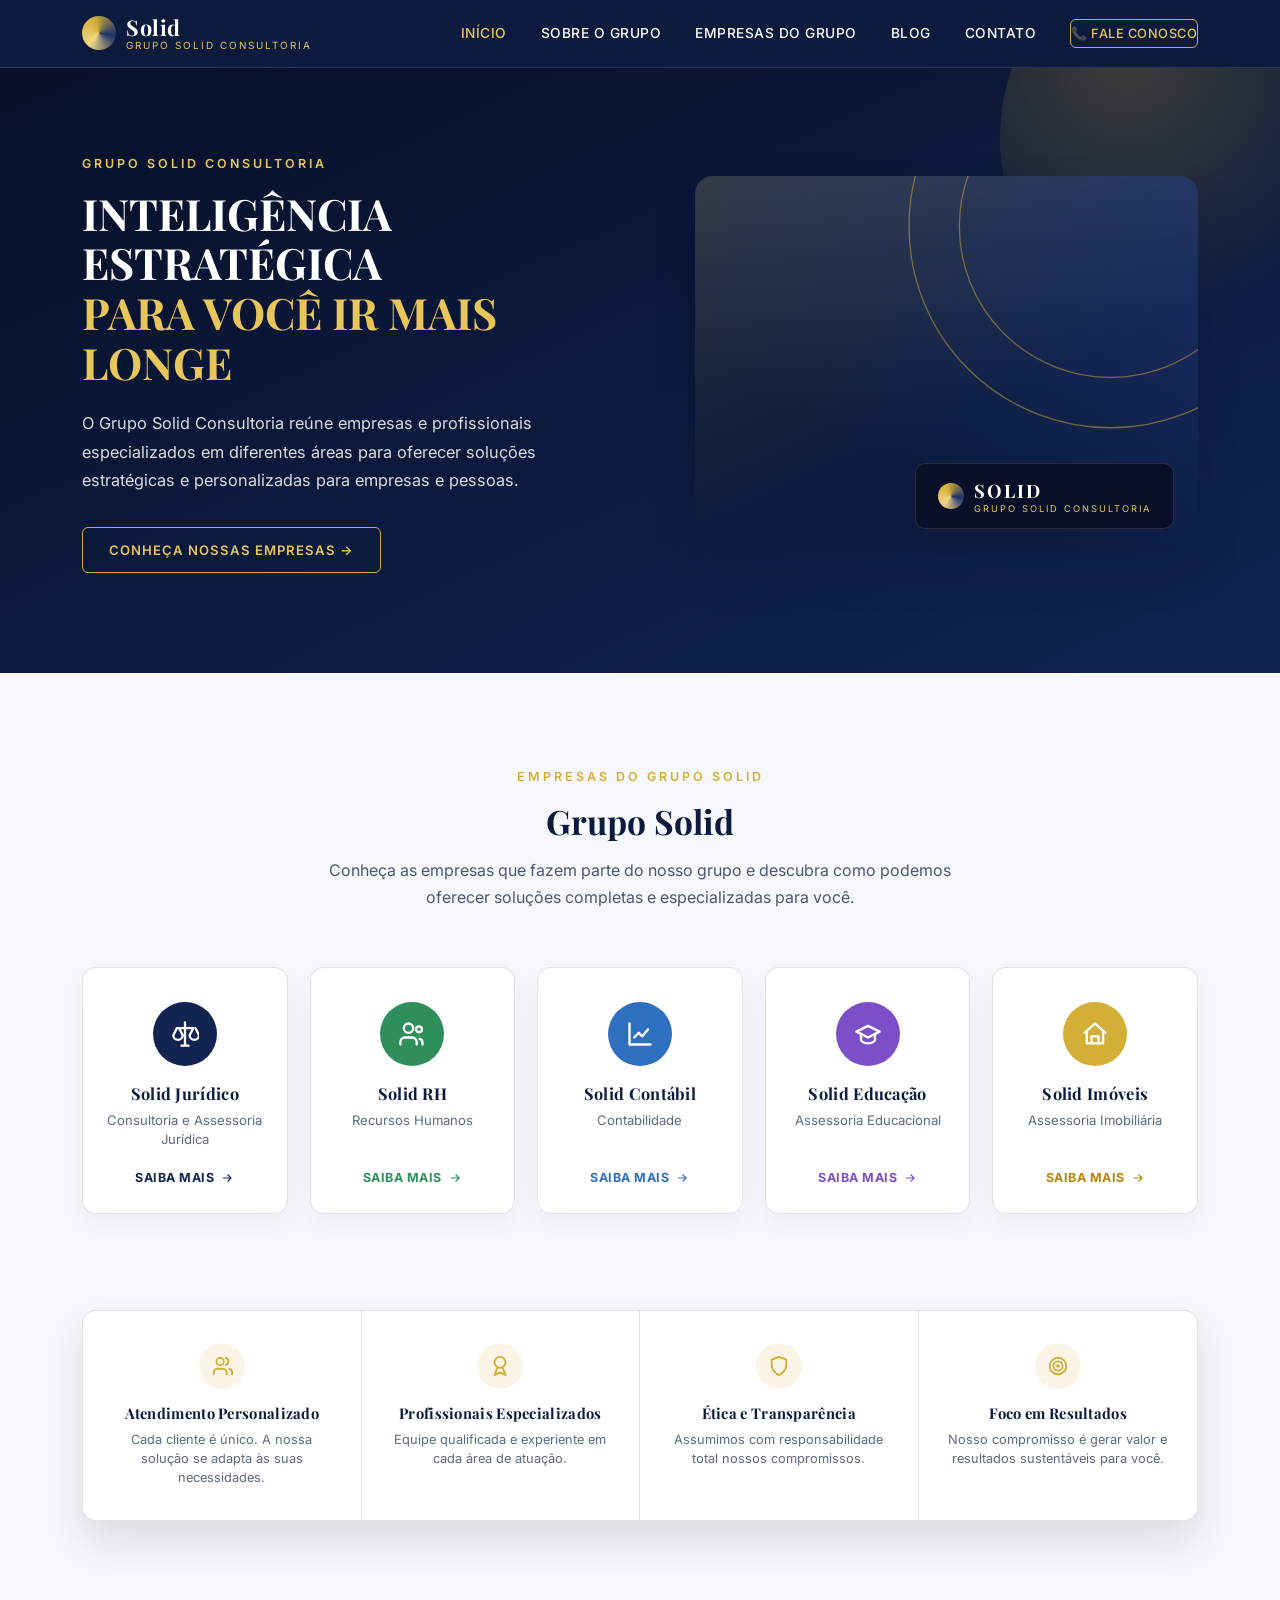
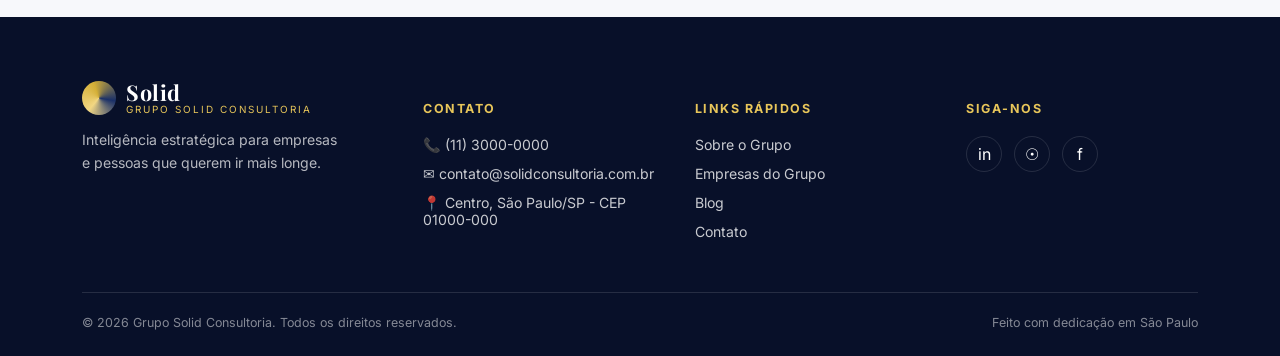
==== index.html @ 3249cf97 "Add files via upload" ====
<!DOCTYPE html>
<html lang="pt-BR">
<head>
<meta charset="UTF-8">
<meta name="viewport" content="width=device-width, initial-scale=1.0">
<title>Grupo Solid | Inteligência Estratégica para Você Ir Mais Longe</title>
<link rel="preconnect" href="https://fonts.googleapis.com">
<link href="https://fonts.googleapis.com/css2?family=Playfair+Display:wght@600;700&family=Inter:wght@400;500;600;700&display=swap" rel="stylesheet">
<link rel="stylesheet" href="style.css">
</head>
<body>

<header class="site-header">
  <div class="header-inner">
    <a href="index.html" class="brand">
      <span class="brand-mark"></span>
      <span class="brand-text"><strong>Solid</strong><span>Grupo Solid Consultoria</span></span>
    </a>
    <button class="nav-toggle" aria-label="Abrir menu">&#9776;</button>
    <nav class="main-nav">
      <a href="index.html" class="active">Início</a>
      <a href="#sobre">Sobre o Grupo</a>
      <a href="#empresas">Empresas do Grupo</a>
      <a href="#blog">Blog</a>
      <a href="#contato">Contato</a>
      <a href="#contato" class="cta-btn">&#128222; Fale Conosco</a>
    </nav>
  </div>
</header>

<section class="hero" id="sobre">
  <div class="container hero-grid">
    <div>
      <span class="eyebrow">Grupo Solid Consultoria</span>
      <h1>INTELIGÊNCIA ESTRATÉGICA <span class="accent">PARA VOCÊ IR MAIS LONGE</span></h1>
      <p>O Grupo Solid Consultoria reúne empresas e profissionais especializados em diferentes áreas para oferecer soluções estratégicas e personalizadas para empresas e pessoas.</p>
      <a href="#empresas" class="btn-outline">Conheça Nossas Empresas &#8594;</a>
    </div>
    <div class="hero-visual">
      <svg class="rings" viewBox="0 0 400 300" xmlns="http://www.w3.org/2000/svg">
        <circle cx="330" cy="40" r="120" fill="none" stroke="#d4af37" stroke-width="1"/>
        <circle cx="330" cy="40" r="160" fill="none" stroke="#d4af37" stroke-width="1"/>
      </svg>
      <div class="badge">
        <span class="brand-mark" style="width:26px;height:26px;"></span>
        <span><strong>Solid</strong><span>Grupo Solid Consultoria</span></span>
      </div>
    </div>
  </div>
</section>

<section class="section companies" id="empresas">
  <div class="container">
    <div class="section-head">
      <span class="eyebrow">Empresas do Grupo Solid</span>
      <h2>Grupo Solid</h2>
      <p>Conheça as empresas que fazem parte do nosso grupo e descubra como podemos oferecer soluções completas e especializadas para você.</p>
    </div>

    <div class="card-grid">
      <a class="company-card" href="solid-juridico.html">
        <span class="card-icon icon-juridico">
          <svg viewBox="0 0 24 24" fill="none" stroke="currentColor" stroke-width="2" stroke-linecap="round" stroke-linejoin="round"><path d="M12 2v20M5 7l-3 6a4 4 0 0 0 8 0l-3-6M19 7l-3 6a4 4 0 0 0 8 0l-3-6M5 7h14M9 22h6"/></svg>
        </span>
        <h3>Solid Jurídico</h3>
        <p class="desc">Consultoria e Assessoria Jurídica</p>
        <span class="card-link link-juridico">Saiba Mais <svg viewBox="0 0 24 24" fill="none" stroke="currentColor" stroke-width="2"><path d="M5 12h14M13 6l6 6-6 6"/></svg></span>
      </a>

      <a class="company-card" href="solid-rh.html">
        <span class="card-icon icon-rh">
          <svg viewBox="0 0 24 24" fill="none" stroke="currentColor" stroke-width="2" stroke-linecap="round" stroke-linejoin="round"><circle cx="9" cy="7" r="4"/><path d="M2 21v-2a4 4 0 0 1 4-4h6a4 4 0 0 1 4 4v2"/><circle cx="18" cy="8" r="2.5"/><path d="M21 21v-1.5a3.5 3.5 0 0 0-2.5-3.36"/></svg>
        </span>
        <h3>Solid RH</h3>
        <p class="desc">Recursos Humanos</p>
        <span class="card-link link-rh">Saiba Mais <svg viewBox="0 0 24 24" fill="none" stroke="currentColor" stroke-width="2"><path d="M5 12h14M13 6l6 6-6 6"/></svg></span>
      </a>

      <a class="company-card" href="solid-contabil.html">
        <span class="card-icon icon-contabil">
          <svg viewBox="0 0 24 24" fill="none" stroke="currentColor" stroke-width="2" stroke-linecap="round" stroke-linejoin="round"><path d="M3 3v18h18"/><path d="M7 15l4-4 3 3 5-6"/></svg>
        </span>
        <h3>Solid Contábil</h3>
        <p class="desc">Contabilidade</p>
        <span class="card-link link-contabil">Saiba Mais <svg viewBox="0 0 24 24" fill="none" stroke="currentColor" stroke-width="2"><path d="M5 12h14M13 6l6 6-6 6"/></svg></span>
      </a>

      <a class="company-card" href="solid-educacao.html">
        <span class="card-icon icon-educacao">
          <svg viewBox="0 0 24 24" fill="none" stroke="currentColor" stroke-width="2" stroke-linecap="round" stroke-linejoin="round"><path d="M22 10L12 5 2 10l10 5 10-5z"/><path d="M6 12v5c0 1.7 2.7 3 6 3s6-1.3 6-3v-5"/></svg>
        </span>
        <h3>Solid Educação</h3>
        <p class="desc">Assessoria Educacional</p>
        <span class="card-link link-educacao">Saiba Mais <svg viewBox="0 0 24 24" fill="none" stroke="currentColor" stroke-width="2"><path d="M5 12h14M13 6l6 6-6 6"/></svg></span>
      </a>

      <a class="company-card" href="solid-imoveis.html">
        <span class="card-icon icon-imoveis">
          <svg viewBox="0 0 24 24" fill="none" stroke="currentColor" stroke-width="2" stroke-linecap="round" stroke-linejoin="round"><path d="M3 11l9-8 9 8"/><path d="M5 10v10h14V10"/><path d="M9 20v-6h6v6"/></svg>
        </span>
        <h3>Solid Imóveis</h3>
        <p class="desc">Assessoria Imobiliária</p>
        <span class="card-link link-imoveis">Saiba Mais <svg viewBox="0 0 24 24" fill="none" stroke="currentColor" stroke-width="2"><path d="M5 12h14M13 6l6 6-6 6"/></svg></span>
      </a>
    </div>
  </div>
</section>

<section class="section" style="padding-top:0;">
  <div class="container">
    <div class="feature-strip">
      <div class="feature">
        <span class="ficon"><svg viewBox="0 0 24 24" fill="none" stroke="currentColor" stroke-width="2" stroke-linecap="round" stroke-linejoin="round"><path d="M17 21v-2a4 4 0 0 0-4-4H7a4 4 0 0 0-4 4v2"/><circle cx="10" cy="7" r="4"/><path d="M23 21v-2a4 4 0 0 0-3-3.87"/><path d="M16 3.13a4 4 0 0 1 0 7.75"/></svg></span>
        <h4>Atendimento Personalizado</h4>
        <p>Cada cliente é único. A nossa solução se adapta às suas necessidades.</p>
      </div>
      <div class="feature">
        <span class="ficon"><svg viewBox="0 0 24 24" fill="none" stroke="currentColor" stroke-width="2" stroke-linecap="round" stroke-linejoin="round"><circle cx="12" cy="8" r="6"/><path d="M9 14l-3 8 6-3 6 3-3-8"/></svg></span>
        <h4>Profissionais Especializados</h4>
        <p>Equipe qualificada e experiente em cada área de atuação.</p>
      </div>
      <div class="feature">
        <span class="ficon"><svg viewBox="0 0 24 24" fill="none" stroke="currentColor" stroke-width="2" stroke-linecap="round" stroke-linejoin="round"><path d="M12 22s8-4 8-11V5l-8-3-8 3v6c0 7 8 11 8 11z"/></svg></span>
        <h4>Ética e Transparência</h4>
        <p>Assumimos com responsabilidade total nossos compromissos.</p>
      </div>
      <div class="feature">
        <span class="ficon"><svg viewBox="0 0 24 24" fill="none" stroke="currentColor" stroke-width="2" stroke-linecap="round" stroke-linejoin="round"><circle cx="12" cy="12" r="9"/><circle cx="12" cy="12" r="5"/><circle cx="12" cy="12" r="1"/></svg></span>
        <h4>Foco em Resultados</h4>
        <p>Nosso compromisso é gerar valor e resultados sustentáveis para você.</p>
      </div>
    </div>
  </div>
</section>

<footer class="site-footer" id="contato">
  <div class="container">
    <div class="footer-grid">
      <div class="footer-brand">
        <div class="brand">
          <span class="brand-mark"></span>
          <span class="brand-text"><strong>Solid</strong><span>Grupo Solid Consultoria</span></span>
        </div>
        <p>Inteligência estratégica para empresas e pessoas que querem ir mais longe.</p>
      </div>
      <div>
        <h5>Contato</h5>
        <ul>
          <li>&#128222; (11) 3000-0000</li>
          <li>&#9993; contato@solidconsultoria.com.br</li>
          <li>&#128205; Centro, São Paulo/SP - CEP 01000-000</li>
        </ul>
      </div>
      <div>
        <h5>Links Rápidos</h5>
        <ul>
          <li><a href="#sobre">Sobre o Grupo</a></li>
          <li><a href="#empresas">Empresas do Grupo</a></li>
          <li><a href="#blog">Blog</a></li>
          <li><a href="#contato">Contato</a></li>
        </ul>
      </div>
      <div>
        <h5>Siga-nos</h5>
        <div class="socials">
          <a href="#" aria-label="LinkedIn">in</a>
          <a href="#" aria-label="Instagram">&#9737;</a>
          <a href="#" aria-label="Facebook">f</a>
        </div>
      </div>
    </div>
    <div class="footer-bottom">
      <span>&copy; 2026 Grupo Solid Consultoria. Todos os direitos reservados.</span>
      <span>Feito com dedicação em São Paulo</span>
    </div>
  </div>
</footer>

<script src="script.js"></script>
</body>
</html>
---- style.css ----
/* ===== Grupo Solid — shared stylesheet ===== */
:root{
  --navy-950:#081029;
  --navy-900:#0b1a3d;
  --navy-800:#122452;
  --navy-700:#1a3068;
  --gold-500:#d4af37;
  --gold-400:#e8c65a;
  --gold-300:#f2d783;
  --white:#ffffff;
  --off-white:#f7f8fb;
  --line:rgba(255,255,255,0.12);
  --line-dark:rgba(11,26,61,0.12);
  --shadow:0 20px 45px rgba(8,16,41,0.12);
  --radius:14px;
  --serif:'Playfair Display', Georgia, serif;
  --sans:'Inter', 'Segoe UI', Helvetica, Arial, sans-serif;
}

*{box-sizing:border-box;}
html{scroll-behavior:smooth;}
body{
  margin:0;
  font-family:var(--sans);
  color:var(--navy-900);
  background:var(--off-white);
  -webkit-font-smoothing:antialiased;
}
img{max-width:100%;display:block;}
a{text-decoration:none;color:inherit;}
ul{margin:0;padding:0;list-style:none;}
h1,h2,h3,h4{font-family:var(--serif);margin:0;line-height:1.15;}
p{margin:0;}
.container{max-width:1180px;margin:0 auto;padding:0 32px;}

/* focus visibility */
a:focus-visible,button:focus-visible{
  outline:2px solid var(--gold-400);
  outline-offset:3px;
}

/* ===== Header ===== */
.site-header{
  position:sticky;top:0;z-index:100;
  background:var(--navy-900);
  border-bottom:1px solid var(--line);
}
.header-inner{
  display:flex;align-items:center;justify-content:space-between;
  padding:16px 32px;max-width:1180px;margin:0 auto;
}
.brand{display:flex;align-items:center;gap:10px;color:var(--white);}
.brand-mark{
  width:34px;height:34px;border-radius:50%;
  background:conic-gradient(from 220deg,var(--gold-300),var(--gold-500),var(--navy-700),var(--gold-300));
  flex:none;
}
.brand-text{display:flex;flex-direction:column;line-height:1.1;}
.brand-text strong{font-family:var(--serif);font-size:1.35rem;letter-spacing:.5px;color:var(--white);}
.brand-text span{font-size:.62rem;letter-spacing:2px;color:var(--gold-400);text-transform:uppercase;}

.main-nav{display:flex;align-items:center;gap:34px;}
.main-nav a{
  color:var(--white);font-size:.86rem;letter-spacing:.5px;
  font-weight:500;text-transform:uppercase;position:relative;padding:6px 0;
}
.main-nav a.active{color:var(--gold-400);}
.main-nav a:not(.cta-btn)::after{
  content:"";position:absolute;left:0;bottom:-2px;height:2px;width:0;
  background:var(--gold-400);transition:width .25s ease;
}
.main-nav a:not(.cta-btn):hover::after{width:100%;}

.cta-btn{
  border:1px solid var(--gold-500);color:var(--gold-400)!important;
  padding:10px 20px;border-radius:6px;font-size:.8rem!important;
  display:inline-flex;align-items:center;gap:8px;white-space:nowrap;
  transition:background .2s ease,color .2s ease;
}
.cta-btn:hover{background:var(--gold-500);color:var(--navy-900)!important;}

.nav-toggle{display:none;background:none;border:0;color:var(--white);font-size:1.6rem;cursor:pointer;}

/* ===== Hero (home) ===== */
.hero{
  position:relative;overflow:hidden;
  background:linear-gradient(155deg,var(--navy-950) 0%,var(--navy-900) 55%,var(--navy-800) 100%);
  color:var(--white);
  padding:88px 0 100px;
}
.hero::before{
  content:"";position:absolute;right:-140px;top:-140px;width:420px;height:420px;
  border-radius:50%;background:radial-gradient(circle at 30% 30%,rgba(212,175,55,.25),transparent 65%);
}
.hero-grid{
  display:grid;grid-template-columns:1.05fr .95fr;gap:56px;align-items:center;
  position:relative;z-index:2;
}
.eyebrow{
  color:var(--gold-400);font-size:.78rem;letter-spacing:3px;text-transform:uppercase;
  font-weight:600;margin-bottom:18px;display:block;
}
.hero h1{font-size:2.7rem;color:var(--white);font-weight:700;}
.hero h1 .accent{color:var(--gold-400);display:block;}
.hero p{margin-top:22px;font-size:1.02rem;line-height:1.75;color:rgba(255,255,255,0.85);max-width:480px;}
.btn-outline{
  margin-top:32px;display:inline-flex;align-items:center;gap:10px;
  border:1px solid var(--gold-500);color:var(--gold-400);
  padding:14px 26px;border-radius:6px;font-size:.82rem;letter-spacing:1px;
  text-transform:uppercase;font-weight:600;transition:all .25s ease;
}
.btn-outline:hover{background:var(--gold-500);color:var(--navy-950);gap:14px;}

.hero-visual{
  position:relative;border-radius:18px;overflow:hidden;
  aspect-ratio:4/3;box-shadow:var(--shadow);
  background:
    linear-gradient(155deg,rgba(212,175,55,.18),transparent 60%),
    linear-gradient(210deg,#1a3068,#0b1a3d 70%);
  display:flex;align-items:flex-end;justify-content:flex-end;padding:24px;
}
.hero-visual .badge{
  background:var(--navy-950);border:1px solid var(--line);border-radius:10px;
  padding:14px 22px;display:flex;align-items:center;gap:10px;
}
.hero-visual .badge strong{font-family:var(--serif);color:var(--white);font-size:1.15rem;}
.hero-visual .badge span{display:block;font-size:.58rem;letter-spacing:2px;color:var(--gold-400);text-transform:uppercase;}
.hero-visual .rings{position:absolute;inset:0;opacity:.5;}

/* ===== Section headers ===== */
.section{padding:96px 0;}
.section-head{text-align:center;max-width:640px;margin:0 auto 56px;}
.section-head .eyebrow{color:var(--gold-500);}
.section-head h2{font-size:2.1rem;color:var(--navy-900);margin-bottom:16px;}
.section-head p{color:var(--navy-900);opacity:.72;line-height:1.7;}

/* ===== Company cards ===== */
.companies{background:var(--off-white);}
.card-grid{
  display:grid;grid-template-columns:repeat(5,1fr);gap:22px;
}
.company-card{
  background:var(--white);border:1px solid var(--line-dark);border-radius:var(--radius);
  padding:34px 24px 28px;text-align:center;
  box-shadow:0 10px 30px rgba(8,16,41,0.05);
  transition:transform .25s ease,box-shadow .25s ease,border-color .25s ease;
  display:flex;flex-direction:column;align-items:center;
}
.company-card:hover{transform:translateY(-8px);box-shadow:0 24px 40px rgba(8,16,41,0.14);border-color:var(--gold-400);}
.card-icon{
  width:64px;height:64px;border-radius:50%;display:flex;align-items:center;justify-content:center;
  margin-bottom:18px;color:var(--white);
}
.card-icon svg{width:28px;height:28px;}
.company-card h3{font-size:1.02rem;color:var(--navy-900);margin-bottom:8px;letter-spacing:.3px;}
.company-card .desc{font-size:.82rem;color:var(--navy-900);opacity:.65;margin-bottom:20px;line-height:1.5;}
.card-link{
  margin-top:auto;font-size:.78rem;font-weight:700;letter-spacing:.5px;text-transform:uppercase;
  color:var(--navy-900);display:inline-flex;align-items:center;gap:6px;
}
.card-link svg{width:14px;height:14px;transition:transform .2s ease;}
.company-card:hover .card-link svg{transform:translateX(4px);}

/* icon color themes */
.icon-juridico{background:var(--navy-800);}
.icon-rh{background:#2f8f5b;}
.icon-contabil{background:#2f6fbf;}
.icon-educacao{background:#7c4fc9;}
.icon-imoveis{background:var(--gold-500);}
.card-link.link-juridico{color:var(--navy-800);}
.card-link.link-rh{color:#2f8f5b;}
.card-link.link-contabil{color:#2f6fbf;}
.card-link.link-educacao{color:#7c4fc9;}
.card-link.link-imoveis{color:#b8860b;}

/* ===== Feature strip ===== */
.feature-strip{
  background:var(--white);border:1px solid var(--line-dark);border-radius:var(--radius);
  display:grid;grid-template-columns:repeat(4,1fr);
  box-shadow:var(--shadow);overflow:hidden;
}
.feature{
  padding:32px 26px;text-align:center;border-right:1px solid var(--line-dark);
}
.feature:last-child{border-right:none;}
.feature .ficon{
  width:46px;height:46px;margin:0 auto 16px;border-radius:50%;
  background:rgba(212,175,55,.12);display:flex;align-items:center;justify-content:center;color:var(--gold-500);
}
.feature .ficon svg{width:22px;height:22px;}
.feature h4{font-size:.92rem;color:var(--navy-900);margin-bottom:8px;letter-spacing:.3px;}
.feature p{font-size:.8rem;color:var(--navy-900);opacity:.65;line-height:1.5;}

/* ===== Footer ===== */
.site-footer{background:var(--navy-950);color:var(--white);padding:64px 0 26px;}
.footer-grid{
  display:grid;grid-template-columns:1.3fr 1fr 1fr 1fr;gap:40px;padding-bottom:40px;border-bottom:1px solid var(--line);
}
.footer-grid h5{
  color:var(--gold-400);font-size:.78rem;letter-spacing:1.5px;text-transform:uppercase;margin-bottom:20px;
}
.footer-brand p{color:rgba(255,255,255,.7);font-size:.88rem;line-height:1.6;margin-top:14px;max-width:260px;}
.footer-grid li{margin-bottom:12px;font-size:.88rem;color:rgba(255,255,255,.78);}
.footer-grid a:hover{color:var(--gold-400);}
.socials{display:flex;gap:12px;margin-top:4px;}
.socials a{
  width:36px;height:36px;border-radius:50%;border:1px solid var(--line);
  display:flex;align-items:center;justify-content:center;transition:all .2s ease;
}
.socials a:hover{background:var(--gold-500);border-color:var(--gold-500);color:var(--navy-950);}
.footer-bottom{
  padding-top:22px;display:flex;justify-content:space-between;flex-wrap:wrap;gap:10px;
  font-size:.78rem;color:rgba(255,255,255,.5);
}

/* ===== Inner page hero (sub-pages) ===== */
.page-hero{
  padding:70px 0 84px;color:var(--white);position:relative;overflow:hidden;
}
.page-hero .container{position:relative;z-index:2;}
.page-hero .breadcrumb{
  font-size:.8rem;color:rgba(255,255,255,.75);margin-bottom:18px;letter-spacing:.3px;
}
.page-hero .breadcrumb a{color:var(--gold-300);}
.page-hero .icon-badge{
  width:70px;height:70px;border-radius:50%;display:flex;align-items:center;justify-content:center;
  margin-bottom:22px;color:var(--white);
}
.page-hero .icon-badge svg{width:32px;height:32px;}
.page-hero h1{font-size:2.4rem;color:var(--white);margin-bottom:16px;}
.page-hero p{font-size:1.02rem;color:rgba(255,255,255,.85);max-width:600px;line-height:1.75;}

.about-grid{display:grid;grid-template-columns:1fr 1fr;gap:56px;align-items:center;}
.about-visual{
  aspect-ratio:4/3;border-radius:16px;box-shadow:var(--shadow);
  display:flex;align-items:center;justify-content:center;color:var(--white);
}
.about-visual svg{width:120px;height:120px;opacity:.9;}
.about-copy h2{font-size:1.9rem;color:var(--navy-900);margin-bottom:20px;}
.about-copy p{color:var(--navy-900);opacity:.75;line-height:1.8;margin-bottom:16px;}

.services-grid{display:grid;grid-template-columns:repeat(3,1fr);gap:24px;}
.service-item{
  background:var(--white);border:1px solid var(--line-dark);border-radius:var(--radius);
  padding:30px 26px;box-shadow:0 10px 26px rgba(8,16,41,.05);
}
.service-item .num{font-family:var(--serif);font-size:1.6rem;color:var(--gold-500);margin-bottom:12px;display:block;}
.service-item h4{font-size:1.02rem;color:var(--navy-900);margin-bottom:10px;}
.service-item p{font-size:.86rem;color:var(--navy-900);opacity:.68;line-height:1.6;}

.cta-band{
  background:var(--navy-900);color:var(--white);border-radius:18px;
  padding:56px 60px;display:flex;justify-content:space-between;align-items:center;gap:30px;flex-wrap:wrap;
}
.cta-band h3{font-size:1.6rem;color:var(--white);margin-bottom:10px;}
.cta-band p{color:rgba(255,255,255,.78);}
.btn-solid{
  background:var(--gold-500);color:var(--navy-950);padding:14px 28px;border-radius:6px;
  font-size:.82rem;letter-spacing:1px;text-transform:uppercase;font-weight:700;white-space:nowrap;
  transition:background .2s ease;
}
.btn-solid:hover{background:var(--gold-400);}

.other-services{padding-top:0;}
.mini-card-grid{display:grid;grid-template-columns:repeat(4,1fr);gap:18px;}
.mini-card{
  background:var(--white);border:1px solid var(--line-dark);border-radius:12px;
  padding:22px 18px;text-align:center;transition:transform .2s ease,box-shadow .2s ease;
}
.mini-card:hover{transform:translateY(-5px);box-shadow:0 16px 28px rgba(8,16,41,.1);}
.mini-card .card-icon{width:48px;height:48px;margin:0 auto 12px;}
.mini-card .card-icon svg{width:20px;height:20px;}
.mini-card h4{font-size:.88rem;color:var(--navy-900);}

/* ===== Responsive ===== */
@media (max-width:1024px){
  .card-grid{grid-template-columns:repeat(3,1fr);}
  .feature-strip{grid-template-columns:repeat(2,1fr);}
  .feature{border-right:none;border-bottom:1px solid var(--line-dark);}
  .footer-grid{grid-template-columns:1fr 1fr;}
  .services-grid{grid-template-columns:repeat(2,1fr);}
  .mini-card-grid{grid-template-columns:repeat(2,1fr);}
}
@media (max-width:860px){
  .hero-grid{grid-template-columns:1fr;}
  .hero-visual{order:-1;}
  .about-grid{grid-template-columns:1fr;}
}
@media (max-width:720px){
  .main-nav{
    position:fixed;inset:64px 0 0 0;background:var(--navy-900);flex-direction:column;
    padding:32px;gap:22px;transform:translateX(100%);transition:transform .3s ease;
  }
  .main-nav.open{transform:translateX(0);}
  .nav-toggle{display:block;}
  .card-grid{grid-template-columns:repeat(2,1fr);}
  .cta-band{flex-direction:column;text-align:center;}
  .hero h1{font-size:2.1rem;}
}
@media (max-width:520px){
  .card-grid{grid-template-columns:1fr;}
  .mini-card-grid{grid-template-columns:1fr;}
}
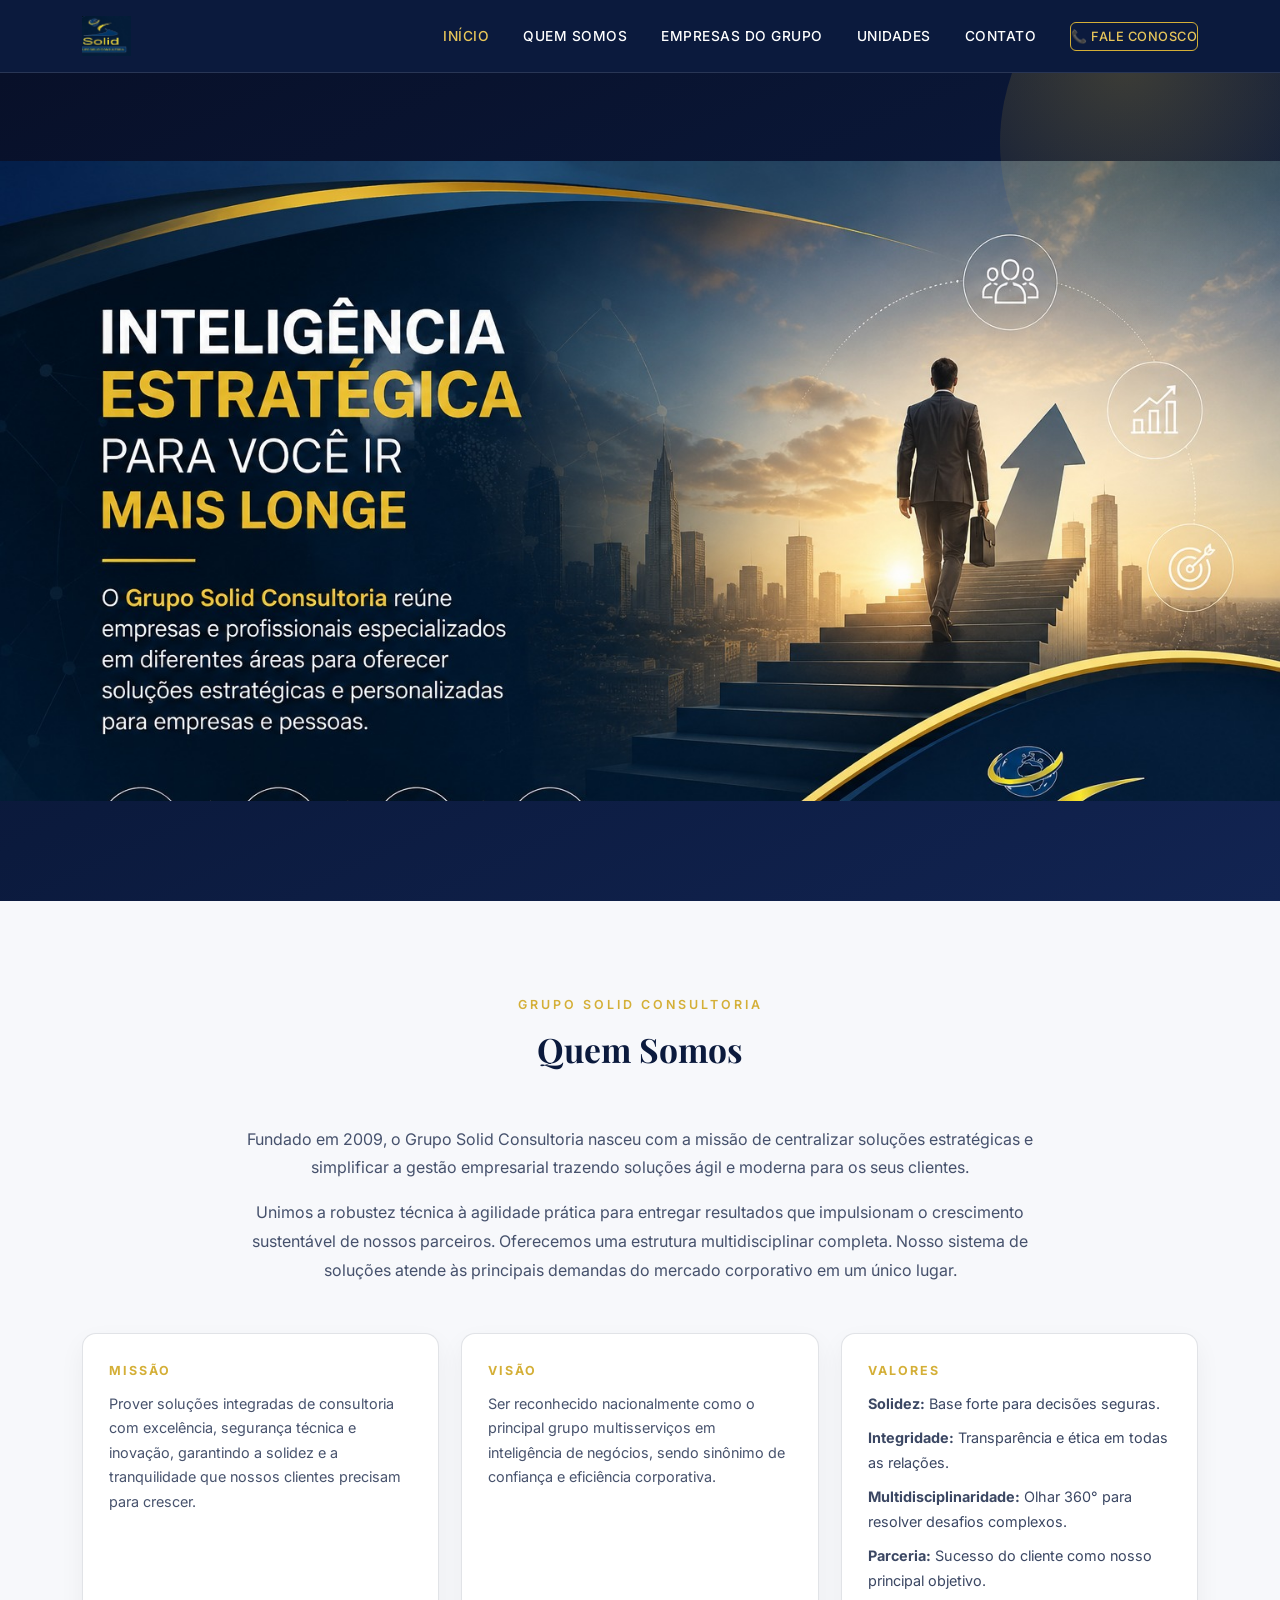
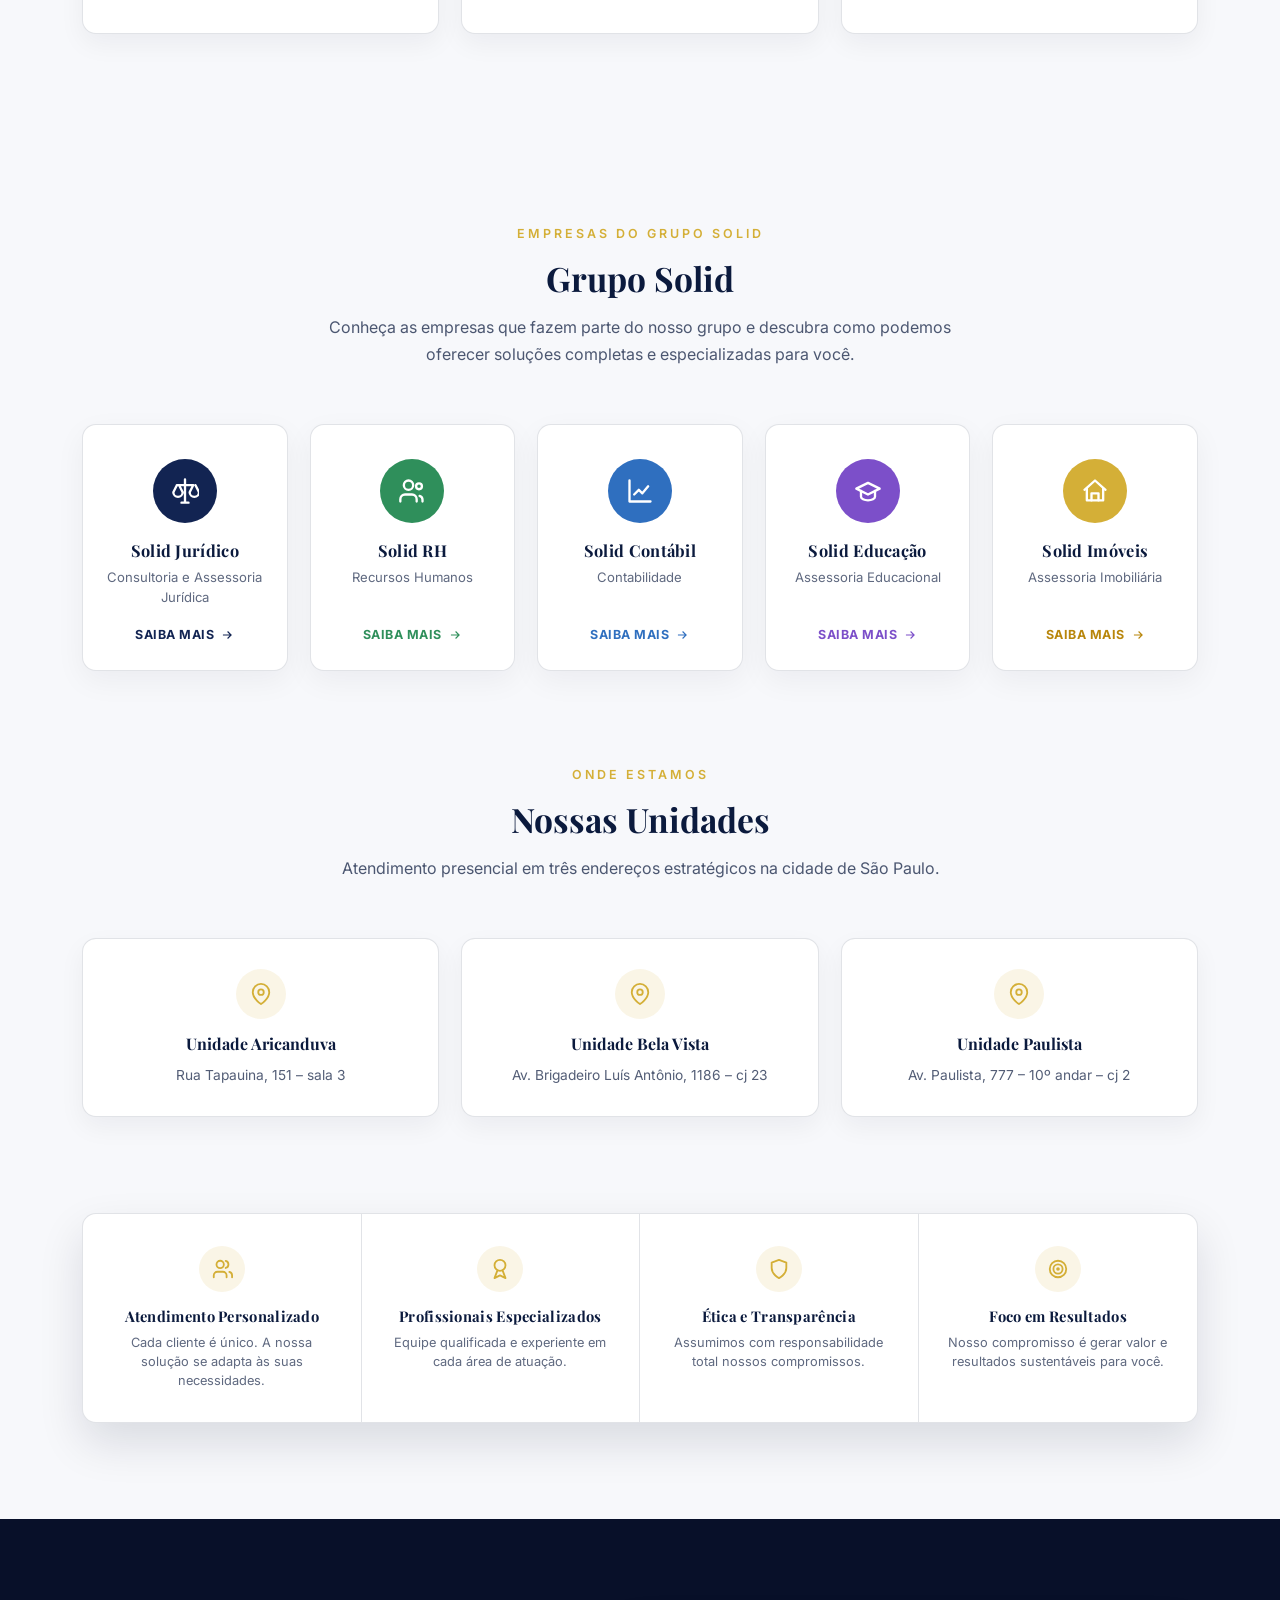
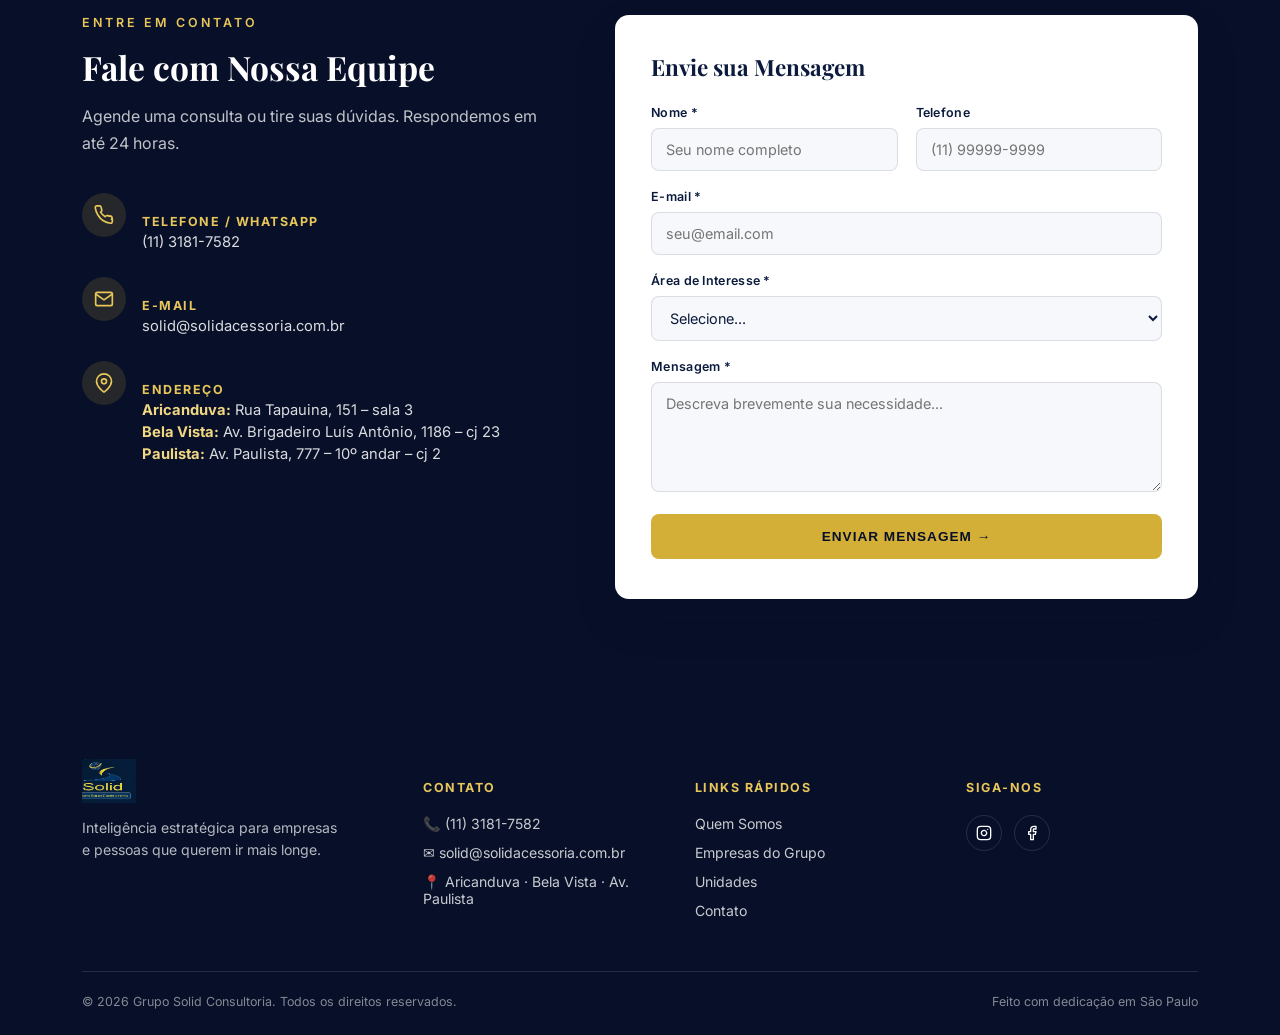
==== commit 551fcf10: "Add files via upload" ====
--- a/index.html
+++ b/index.html
@@ -13,37 +13,56 @@
 <header class="site-header">
   <div class="header-inner">
     <a href="index.html" class="brand">
-      <span class="brand-mark"></span>
-      <span class="brand-text"><strong>Solid</strong><span>Grupo Solid Consultoria</span></span>
+      <img src="logo-solid.jpg" alt="Grupo Solid Consultoria" class="brand-logo">
     </a>
     <button class="nav-toggle" aria-label="Abrir menu">&#9776;</button>
     <nav class="main-nav">
       <a href="index.html" class="active">Início</a>
-      <a href="#sobre">Sobre o Grupo</a>
+      <a href="#quemsomos">Quem Somos</a>
       <a href="#empresas">Empresas do Grupo</a>
-      <a href="#blog">Blog</a>
+      <a href="#unidades">Unidades</a>
       <a href="#contato">Contato</a>
       <a href="#contato" class="cta-btn">&#128222; Fale Conosco</a>
     </nav>
   </div>
 </header>
 
-<section class="hero" id="sobre">
-  <div class="container hero-grid">
-    <div>
+<section class="hero">
+  <img
+    class="hero-img-full"
+    src="hero-solid.jpg"
+    alt="Inteligência Estratégica para Você Ir Mais Longe – Grupo Solid Consultoria"
+  />
+</section>
+
+<section class="section" id="quemsomos">
+  <div class="container">
+    <div class="section-head">
       <span class="eyebrow">Grupo Solid Consultoria</span>
-      <h1>INTELIGÊNCIA ESTRATÉGICA <span class="accent">PARA VOCÊ IR MAIS LONGE</span></h1>
-      <p>O Grupo Solid Consultoria reúne empresas e profissionais especializados em diferentes áreas para oferecer soluções estratégicas e personalizadas para empresas e pessoas.</p>
-      <a href="#empresas" class="btn-outline">Conheça Nossas Empresas &#8594;</a>
-    </div>
-    <div class="hero-visual">
-      <svg class="rings" viewBox="0 0 400 300" xmlns="http://www.w3.org/2000/svg">
-        <circle cx="330" cy="40" r="120" fill="none" stroke="#d4af37" stroke-width="1"/>
-        <circle cx="330" cy="40" r="160" fill="none" stroke="#d4af37" stroke-width="1"/>
-      </svg>
-      <div class="badge">
-        <span class="brand-mark" style="width:26px;height:26px;"></span>
-        <span><strong>Solid</strong><span>Grupo Solid Consultoria</span></span>
+      <h2>Quem Somos</h2>
+    </div>
+    <div class="about-copy" style="max-width:820px;margin:0 auto;text-align:center;">
+      <p>Fundado em 2009, o Grupo Solid Consultoria nasceu com a missão de centralizar soluções estratégicas e simplificar a gestão empresarial trazendo soluções ágil e moderna para os seus clientes.</p>
+      <p>Unimos a robustez técnica à agilidade prática para entregar resultados que impulsionam o crescimento sustentável de nossos parceiros. Oferecemos uma estrutura multidisciplinar completa. Nosso sistema de soluções atende às principais demandas do mercado corporativo em um único lugar.</p>
+    </div>
+
+    <div class="mvv-grid">
+      <div class="mvv-card">
+        <h4>Missão</h4>
+        <p>Prover soluções integradas de consultoria com excelência, segurança técnica e inovação, garantindo a solidez e a tranquilidade que nossos clientes precisam para crescer.</p>
+      </div>
+      <div class="mvv-card">
+        <h4>Visão</h4>
+        <p>Ser reconhecido nacionalmente como o principal grupo multisserviços em inteligência de negócios, sendo sinônimo de confiança e eficiência corporativa.</p>
+      </div>
+      <div class="mvv-card">
+        <h4>Valores</h4>
+        <ul>
+          <li><strong>Solidez:</strong> Base forte para decisões seguras.</li>
+          <li><strong>Integridade:</strong> Transparência e ética em todas as relações.</li>
+          <li><strong>Multidisciplinaridade:</strong> Olhar 360° para resolver desafios complexos.</li>
+          <li><strong>Parceria:</strong> Sucesso do cliente como nosso principal objetivo.</li>
+        </ul>
       </div>
     </div>
   </div>
@@ -102,6 +121,39 @@
         <p class="desc">Assessoria Imobiliária</p>
         <span class="card-link link-imoveis">Saiba Mais <svg viewBox="0 0 24 24" fill="none" stroke="currentColor" stroke-width="2"><path d="M5 12h14M13 6l6 6-6 6"/></svg></span>
       </a>
+    </div>
+  </div>
+</section>
+
+<section class="section" id="unidades" style="padding-top:0;">
+  <div class="container">
+    <div class="section-head">
+      <span class="eyebrow">Onde Estamos</span>
+      <h2>Nossas Unidades</h2>
+      <p>Atendimento presencial em três endereços estratégicos na cidade de São Paulo.</p>
+    </div>
+    <div class="units-grid">
+      <div class="unit-card">
+        <span class="unit-icon">
+          <svg viewBox="0 0 24 24" fill="none" stroke="currentColor" stroke-width="2" stroke-linecap="round" stroke-linejoin="round"><path d="M21 10c0 7-9 13-9 13s-9-6-9-13a9 9 0 0 1 18 0z"/><circle cx="12" cy="10" r="3"/></svg>
+        </span>
+        <h4>Unidade Aricanduva</h4>
+        <p>Rua Tapauina, 151 – sala 3</p>
+      </div>
+      <div class="unit-card">
+        <span class="unit-icon">
+          <svg viewBox="0 0 24 24" fill="none" stroke="currentColor" stroke-width="2" stroke-linecap="round" stroke-linejoin="round"><path d="M21 10c0 7-9 13-9 13s-9-6-9-13a9 9 0 0 1 18 0z"/><circle cx="12" cy="10" r="3"/></svg>
+        </span>
+        <h4>Unidade Bela Vista</h4>
+        <p>Av. Brigadeiro Luís Antônio, 1186 – cj 23</p>
+      </div>
+      <div class="unit-card">
+        <span class="unit-icon">
+          <svg viewBox="0 0 24 24" fill="none" stroke="currentColor" stroke-width="2" stroke-linecap="round" stroke-linejoin="round"><path d="M21 10c0 7-9 13-9 13s-9-6-9-13a9 9 0 0 1 18 0z"/><circle cx="12" cy="10" r="3"/></svg>
+        </span>
+        <h4>Unidade Paulista</h4>
+        <p>Av. Paulista, 777 – 10º andar – cj 2</p>
+      </div>
     </div>
   </div>
 </section>
@@ -133,39 +185,133 @@
   </div>
 </section>
 
-<footer class="site-footer" id="contato">
+<section class="contact-section" id="contato">
+  <div class="container">
+    <div class="contact-grid">
+      <div class="contact-info">
+        <span class="eyebrow">Entre em Contato</span>
+        <h2>Fale com Nossa Equipe</h2>
+        <p>Agende uma consulta ou tire suas dúvidas. Respondemos em até 24 horas.</p>
+
+        <div class="contact-item">
+          <span class="icon">
+            <svg viewBox="0 0 24 24" fill="none" stroke="currentColor" stroke-width="2" stroke-linecap="round" stroke-linejoin="round">
+              <path d="M22 16.92v3a2 2 0 0 1-2.18 2 19.79 19.79 0 0 1-8.63-3.07A19.5 19.5 0 0 1 4.69 12 19.79 19.79 0 0 1 1.58 3.5 2 2 0 0 1 3.55 1h3a2 2 0 0 1 2 1.72c.127.96.361 1.903.7 2.81a2 2 0 0 1-.45 2.11L7.91 8.5a16 16 0 0 0 5.56 5.56l.87-.87a2 2 0 0 1 2.11-.45c.907.339 1.85.573 2.81.7A2 2 0 0 1 21 16.92z"/>
+            </svg>
+          </span>
+          <div>
+            <h5>Telefone / WhatsApp</h5>
+            <p>(11) 3181-7582</p>
+          </div>
+        </div>
+
+        <div class="contact-item">
+          <span class="icon">
+            <svg viewBox="0 0 24 24" fill="none" stroke="currentColor" stroke-width="2" stroke-linecap="round" stroke-linejoin="round">
+              <path d="M4 4h16c1.1 0 2 .9 2 2v12c0 1.1-.9 2-2 2H4c-1.1 0-2-.9-2-2V6c0-1.1.9-2 2-2z"/>
+              <polyline points="22,6 12,13 2,6"/>
+            </svg>
+          </span>
+          <div>
+            <h5>E-mail</h5>
+            <p>solid@solidacessoria.com.br</p>
+          </div>
+        </div>
+
+        <div class="contact-item">
+          <span class="icon">
+            <svg viewBox="0 0 24 24" fill="none" stroke="currentColor" stroke-width="2" stroke-linecap="round" stroke-linejoin="round">
+              <path d="M21 10c0 7-9 13-9 13s-9-6-9-13a9 9 0 0 1 18 0z"/>
+              <circle cx="12" cy="10" r="3"/>
+            </svg>
+          </span>
+          <div>
+            <h5>Endereço</h5>
+            <p><strong>Aricanduva:</strong> Rua Tapauina, 151 – sala 3</p>
+            <p><strong>Bela Vista:</strong> Av. Brigadeiro Luís Antônio, 1186 – cj 23</p>
+            <p><strong>Paulista:</strong> Av. Paulista, 777 – 10º andar – cj 2</p>
+          </div>
+        </div>
+      </div>
+
+      <div class="contact-form">
+        <h3>Envie sua Mensagem</h3>
+        <form id="contactForm">
+          <div class="form-row">
+            <div class="form-group">
+              <label for="nome">Nome *</label>
+              <input type="text" id="nome" name="nome" placeholder="Seu nome completo" required>
+            </div>
+            <div class="form-group">
+              <label for="telefone">Telefone</label>
+              <input type="tel" id="telefone" name="telefone" placeholder="(11) 99999-9999">
+            </div>
+          </div>
+          <div class="form-group full">
+            <label for="email">E-mail *</label>
+            <input type="email" id="email" name="email" placeholder="seu@email.com" required>
+          </div>
+          <div class="form-group full">
+            <label for="area">Área de Interesse *</label>
+            <select id="area" name="area" required>
+              <option value="">Selecione...</option>
+              <option value="juridico">Solid Jurídico</option>
+              <option value="rh">Solid RH</option>
+              <option value="contabil">Solid Contábil</option>
+              <option value="educacao">Solid Educação</option>
+              <option value="imoveis">Solid Imóveis</option>
+              <option value="outro">Outro assunto</option>
+            </select>
+          </div>
+          <div class="form-group full">
+            <label for="mensagem">Mensagem *</label>
+            <textarea id="mensagem" name="mensagem" placeholder="Descreva brevemente sua necessidade..." required></textarea>
+          </div>
+          <button type="submit" class="btn-submit">Enviar Mensagem &#8594;</button>
+        </form>
+        <div class="form-success" id="formSuccess">
+          ✅ Redirecionando para o WhatsApp da Solid...
+        </div>
+      </div>
+    </div>
+  </div>
+</section>
+
+<footer class="site-footer">
   <div class="container">
     <div class="footer-grid">
       <div class="footer-brand">
-        <div class="brand">
-          <span class="brand-mark"></span>
-          <span class="brand-text"><strong>Solid</strong><span>Grupo Solid Consultoria</span></span>
+        <div class="brand" style="margin-bottom:14px;">
+          <img src="logo-solid.jpg" alt="Grupo Solid Consultoria" class="footer-logo">
         </div>
         <p>Inteligência estratégica para empresas e pessoas que querem ir mais longe.</p>
       </div>
       <div>
         <h5>Contato</h5>
         <ul>
-          <li>&#128222; (11) 3000-0000</li>
-          <li>&#9993; contato@solidconsultoria.com.br</li>
-          <li>&#128205; Centro, São Paulo/SP - CEP 01000-000</li>
+          <li>&#128222; (11) 3181-7582</li>
+          <li>&#9993; solid@solidacessoria.com.br</li>
+          <li>&#128205; Aricanduva · Bela Vista · Av. Paulista</li>
         </ul>
       </div>
       <div>
         <h5>Links Rápidos</h5>
         <ul>
-          <li><a href="#sobre">Sobre o Grupo</a></li>
+          <li><a href="#quemsomos">Quem Somos</a></li>
           <li><a href="#empresas">Empresas do Grupo</a></li>
-          <li><a href="#blog">Blog</a></li>
+          <li><a href="#unidades">Unidades</a></li>
           <li><a href="#contato">Contato</a></li>
         </ul>
       </div>
       <div>
         <h5>Siga-nos</h5>
         <div class="socials">
-          <a href="#" aria-label="LinkedIn">in</a>
-          <a href="#" aria-label="Instagram">&#9737;</a>
-          <a href="#" aria-label="Facebook">f</a>
+          <a href="#" aria-label="Instagram">
+            <svg viewBox="0 0 24 24" width="16" height="16" fill="none" stroke="currentColor" stroke-width="2" stroke-linecap="round" stroke-linejoin="round"><rect x="2" y="2" width="20" height="20" rx="5"/><path d="M16 11.37A4 4 0 1 1 12.63 8 4 4 0 0 1 16 11.37z"/><line x1="17.5" y1="6.5" x2="17.5" y2="6.5"/></svg>
+          </a>
+          <a href="#" aria-label="Facebook">
+            <svg viewBox="0 0 24 24" width="16" height="16" fill="none" stroke="currentColor" stroke-width="2" stroke-linecap="round" stroke-linejoin="round"><path d="M18 2h-3a5 5 0 0 0-5 5v3H7v4h3v8h4v-8h3l1-4h-4V7a1 1 0 0 1 1-1h3z"/></svg>
+          </a>
         </div>
       </div>
     </div>
@@ -176,6 +322,6 @@
   </div>
 </footer>
 
-<script src="script.js"></script>
+<script src="script.js?v=3"></script>
 </body>
 </html>
--- a/style.css
+++ b/style.css
@@ -301,3 +301,99 @@
   .card-grid{grid-template-columns:1fr;}
   .mini-card-grid{grid-template-columns:1fr;}
 }
+
+/* ===== Logo real (header/footer) ===== */
+.brand-logo{height:40px;width:auto;object-fit:contain;flex:none;}
+.footer-logo{height:44px;width:auto;object-fit:contain;flex:none;}
+
+/* ===== Hero em imagem única ===== */
+.hero-img-full{
+  width:100%;display:block;max-height:640px;object-fit:cover;object-position:center top;
+}
+
+/* ===== Quem Somos ===== */
+.about-copy p{margin-bottom:16px;}
+.mvv-grid{
+  display:grid;grid-template-columns:repeat(3,1fr);gap:22px;margin-top:48px;
+}
+.mvv-card{
+  background:var(--white);border:1px solid var(--line-dark);border-radius:var(--radius);
+  padding:30px 26px;box-shadow:0 10px 26px rgba(8,16,41,.05);
+}
+.mvv-card h4{
+  color:var(--gold-500);font-size:.78rem;letter-spacing:2px;text-transform:uppercase;
+  margin-bottom:14px;font-family:var(--sans);font-weight:700;
+}
+.mvv-card p{font-size:.9rem;color:var(--navy-900);opacity:.75;line-height:1.7;}
+.mvv-card ul{margin-top:2px;}
+.mvv-card li{font-size:.9rem;color:var(--navy-900);opacity:.8;line-height:1.7;margin-bottom:10px;}
+.mvv-card li strong{color:var(--navy-900);opacity:1;}
+
+/* ===== Unidades ===== */
+.units-grid{display:grid;grid-template-columns:repeat(3,1fr);gap:22px;}
+.unit-card{
+  background:var(--white);border:1px solid var(--line-dark);border-radius:var(--radius);
+  padding:30px 26px;box-shadow:0 10px 26px rgba(8,16,41,.05);text-align:center;
+}
+.unit-card .unit-icon{
+  width:50px;height:50px;border-radius:50%;background:rgba(212,175,55,.12);
+  display:flex;align-items:center;justify-content:center;margin:0 auto 16px;color:var(--gold-500);
+}
+.unit-card .unit-icon svg{width:22px;height:22px;}
+.unit-card h4{font-size:1rem;color:var(--navy-900);margin-bottom:10px;}
+.unit-card p{font-size:.86rem;color:var(--navy-900);opacity:.7;line-height:1.6;}
+
+/* ===== Contato (formulário + info) ===== */
+.contact-section{background:var(--navy-950);color:var(--white);padding:96px 0;}
+.contact-grid{display:grid;grid-template-columns:.9fr 1.1fr;gap:56px;}
+.contact-info .eyebrow{color:var(--gold-400);}
+.contact-info h2{font-size:2.1rem;color:var(--white);margin:14px 0 16px;}
+.contact-info>p{color:rgba(255,255,255,.75);line-height:1.7;margin-bottom:36px;}
+.contact-item{display:flex;align-items:flex-start;gap:16px;margin-bottom:26px;}
+.contact-item .icon{
+  width:44px;height:44px;border-radius:50%;background:rgba(212,175,55,.14);
+  display:flex;align-items:center;justify-content:center;color:var(--gold-400);flex:none;
+}
+.contact-item .icon svg{width:20px;height:20px;}
+.contact-item h5{font-size:.78rem;letter-spacing:1.5px;text-transform:uppercase;color:var(--gold-400);margin-bottom:4px;}
+.contact-item p{font-size:.92rem;color:rgba(255,255,255,.85);}
+.contact-item p+p{margin-top:4px;}
+.contact-item p strong{color:var(--gold-300);}
+
+.contact-form{
+  background:var(--white);border-radius:var(--radius);padding:40px 36px;box-shadow:var(--shadow);
+}
+.contact-form h3{color:var(--navy-900);font-size:1.4rem;margin-bottom:24px;}
+.form-row{display:grid;grid-template-columns:1fr 1fr;gap:18px;}
+.form-group{margin-bottom:18px;}
+.form-group.full{grid-column:1/-1;}
+.form-group label{
+  display:block;font-size:.78rem;font-weight:600;color:var(--navy-900);margin-bottom:8px;
+  letter-spacing:.3px;
+}
+.form-group input,.form-group select,.form-group textarea{
+  width:100%;padding:12px 14px;border:1px solid var(--line-dark);border-radius:8px;
+  font-family:var(--sans);font-size:.9rem;color:var(--navy-900);background:var(--off-white);
+  transition:border-color .2s ease;
+}
+.form-group input:focus,.form-group select:focus,.form-group textarea:focus{
+  outline:none;border-color:var(--gold-500);
+}
+.form-group textarea{min-height:110px;resize:vertical;}
+.btn-submit{
+  width:100%;background:var(--gold-500);color:var(--navy-950);border:none;padding:15px 26px;
+  border-radius:8px;font-size:.85rem;letter-spacing:1px;text-transform:uppercase;font-weight:700;
+  cursor:pointer;transition:background .2s ease;
+}
+.btn-submit:hover{background:var(--gold-400);}
+.form-success{display:none;margin-top:16px;font-size:.88rem;color:#2f8f5b;font-weight:600;}
+.form-success.show{display:block;}
+
+@media (max-width:1024px){
+  .contact-grid{grid-template-columns:1fr;}
+  .mvv-grid{grid-template-columns:1fr;}
+  .units-grid{grid-template-columns:1fr;}
+}
+@media (max-width:720px){
+  .form-row{grid-template-columns:1fr;}
+}
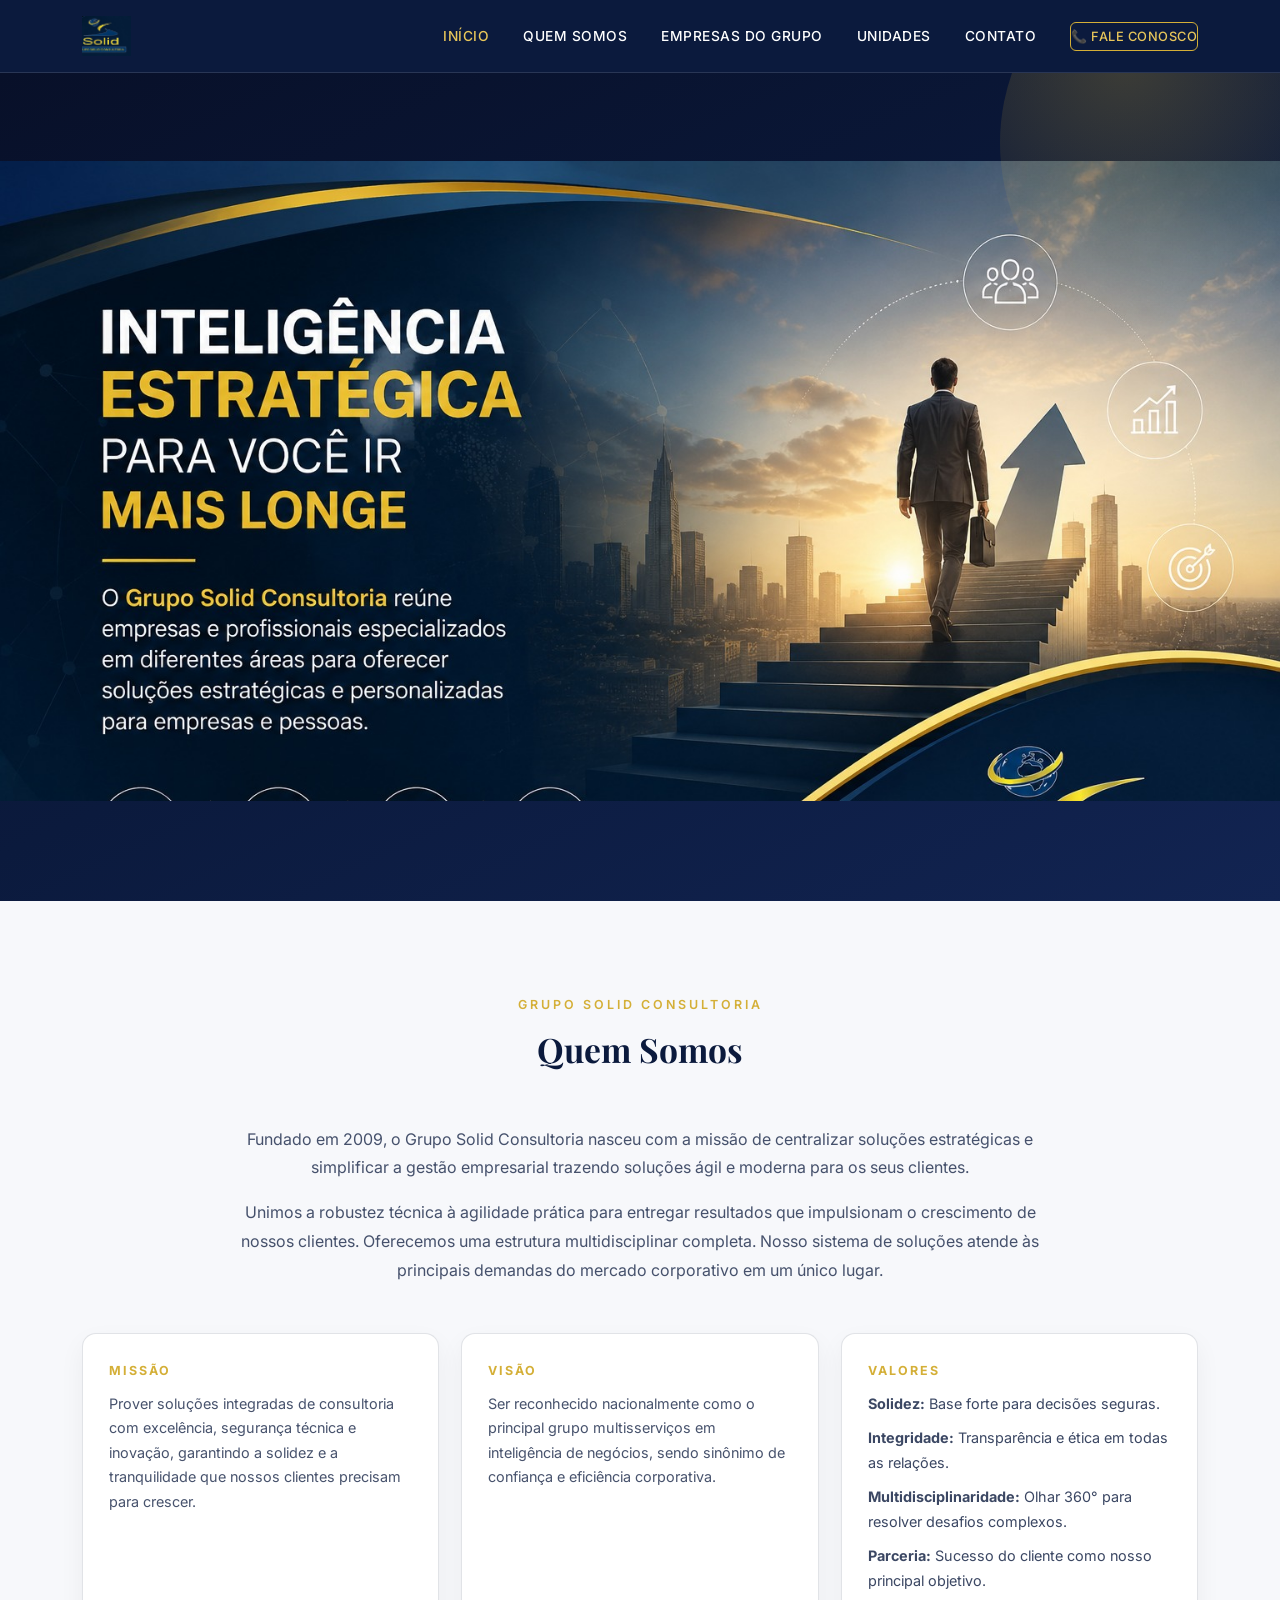
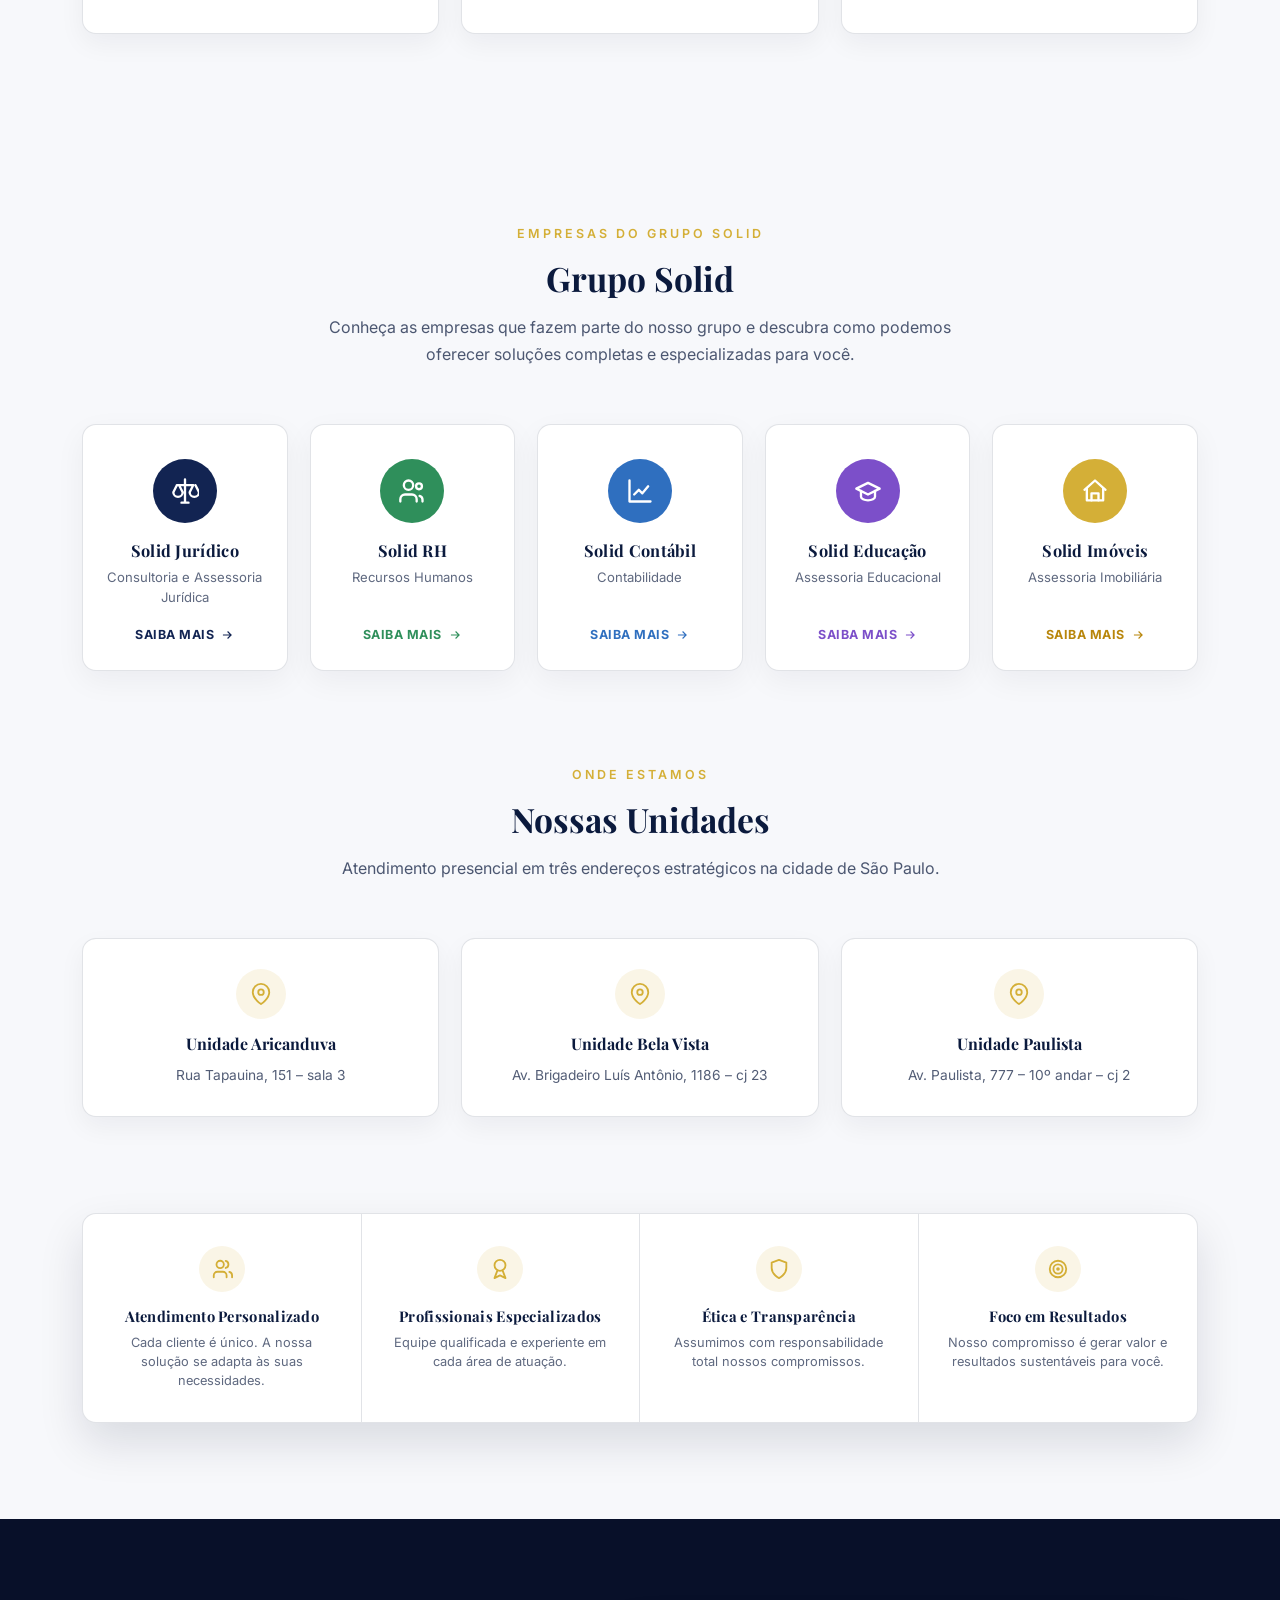
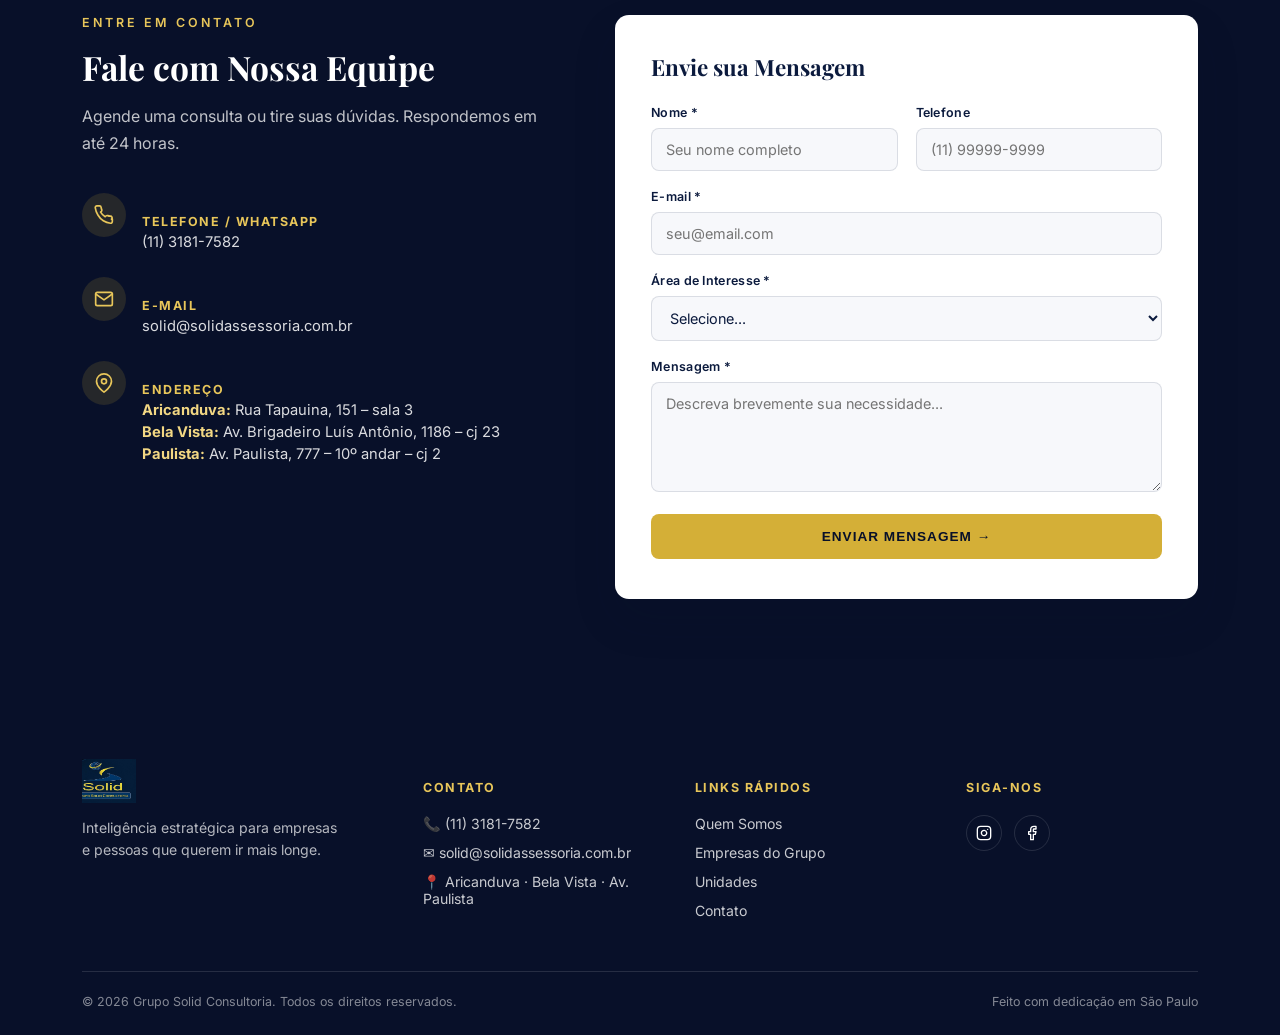
==== commit d0ad0ffd: "Add files via upload" ====
--- a/index.html
+++ b/index.html
@@ -43,7 +43,7 @@
     </div>
     <div class="about-copy" style="max-width:820px;margin:0 auto;text-align:center;">
       <p>Fundado em 2009, o Grupo Solid Consultoria nasceu com a missão de centralizar soluções estratégicas e simplificar a gestão empresarial trazendo soluções ágil e moderna para os seus clientes.</p>
-      <p>Unimos a robustez técnica à agilidade prática para entregar resultados que impulsionam o crescimento sustentável de nossos parceiros. Oferecemos uma estrutura multidisciplinar completa. Nosso sistema de soluções atende às principais demandas do mercado corporativo em um único lugar.</p>
+      <p>Unimos a robustez técnica à agilidade prática para entregar resultados que impulsionam o crescimento de nossos clientes. Oferecemos uma estrutura multidisciplinar completa. Nosso sistema de soluções atende às principais demandas do mercado corporativo em um único lugar.</p>
     </div>
 
     <div class="mvv-grid">
@@ -214,7 +214,7 @@
           </span>
           <div>
             <h5>E-mail</h5>
-            <p>solid@solidacessoria.com.br</p>
+            <p>solid@solidassessoria.com.br</p>
           </div>
         </div>
 
@@ -290,7 +290,7 @@
         <h5>Contato</h5>
         <ul>
           <li>&#128222; (11) 3181-7582</li>
-          <li>&#9993; solid@solidacessoria.com.br</li>
+          <li>&#9993; solid@solidassessoria.com.br</li>
           <li>&#128205; Aricanduva · Bela Vista · Av. Paulista</li>
         </ul>
       </div>
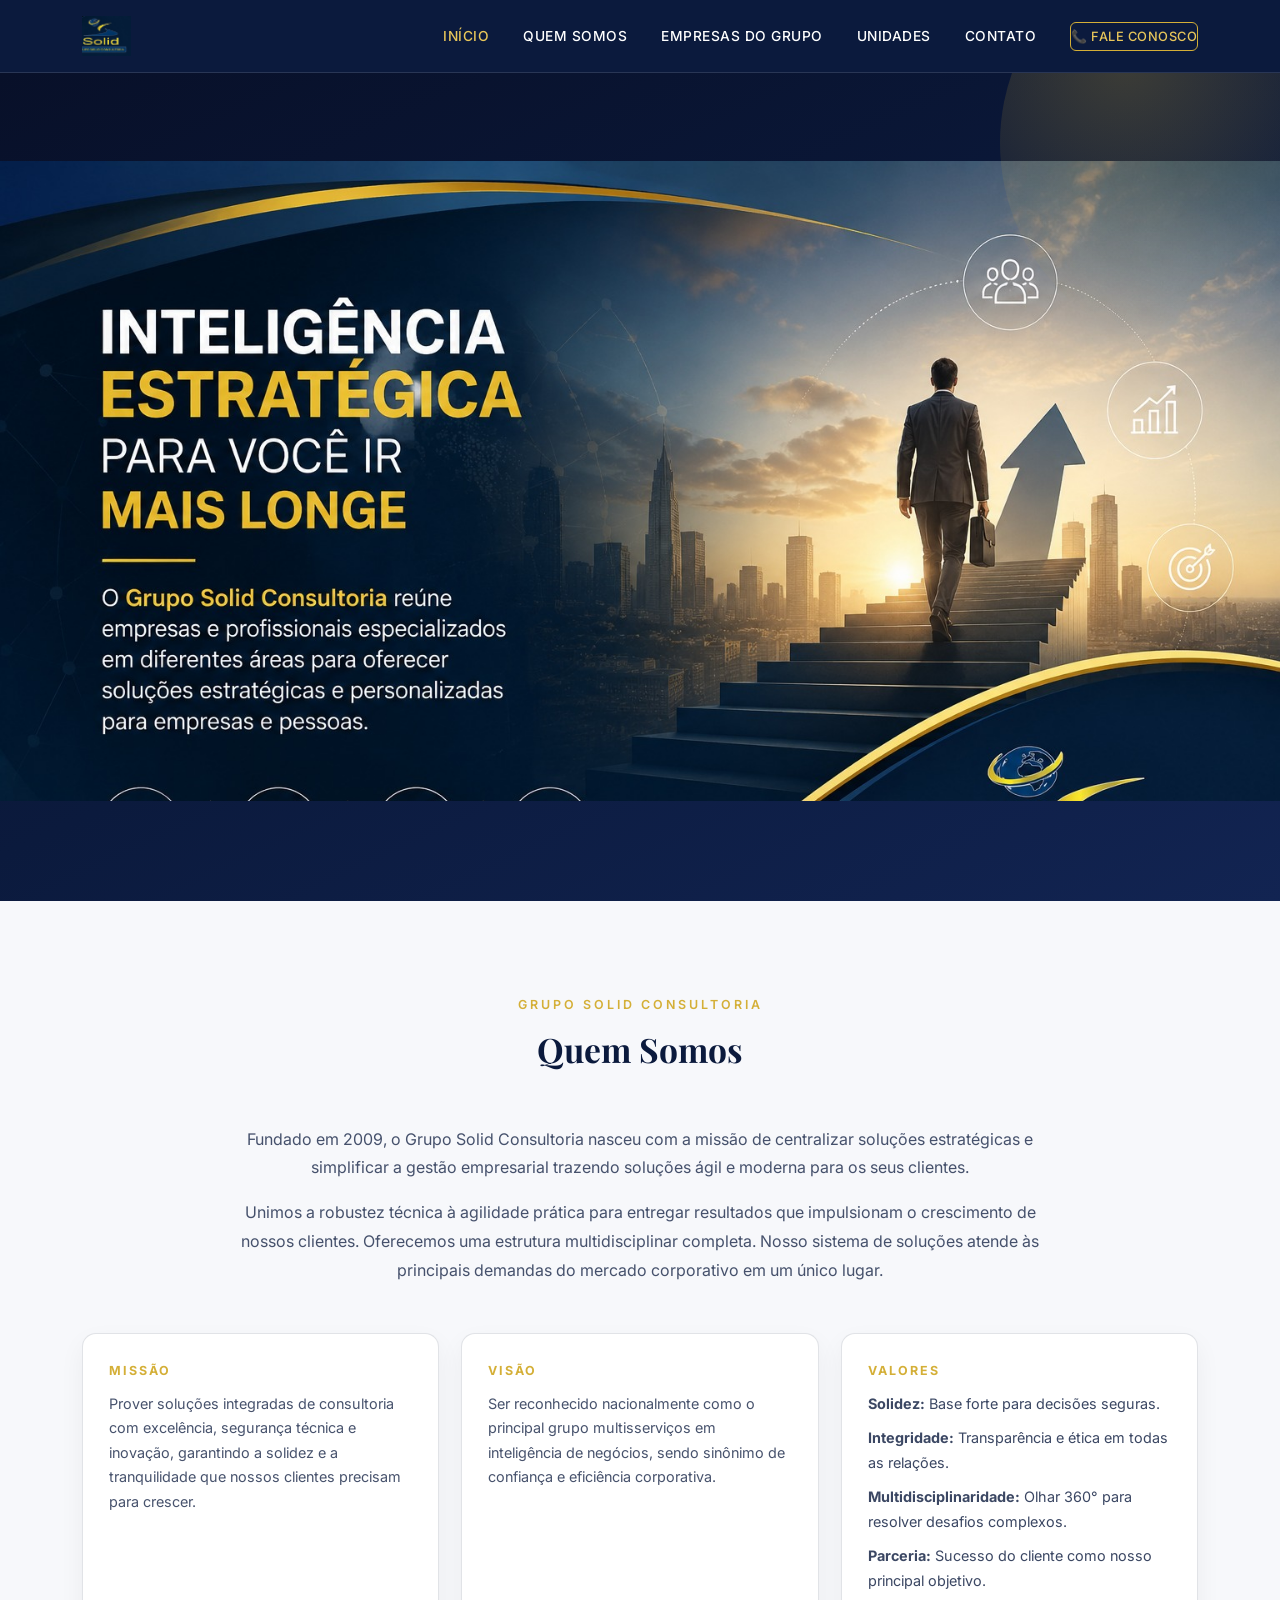
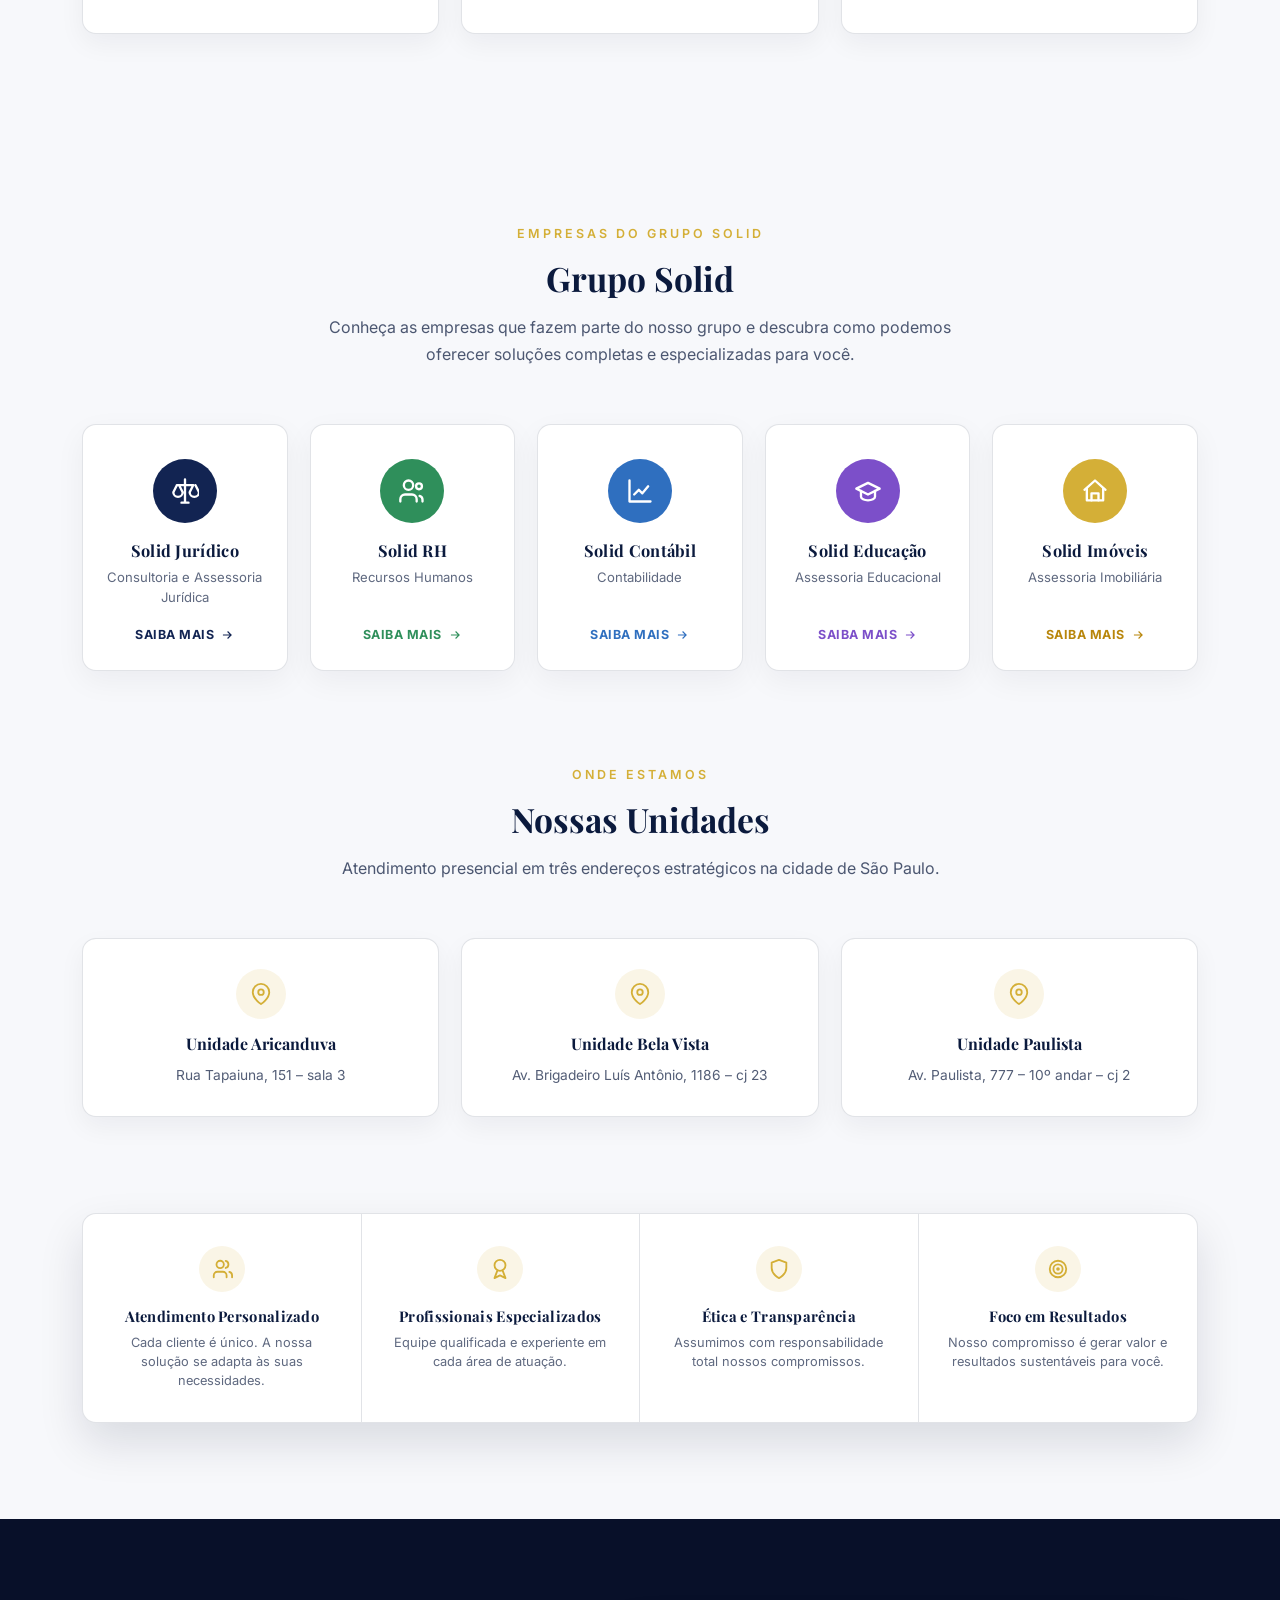
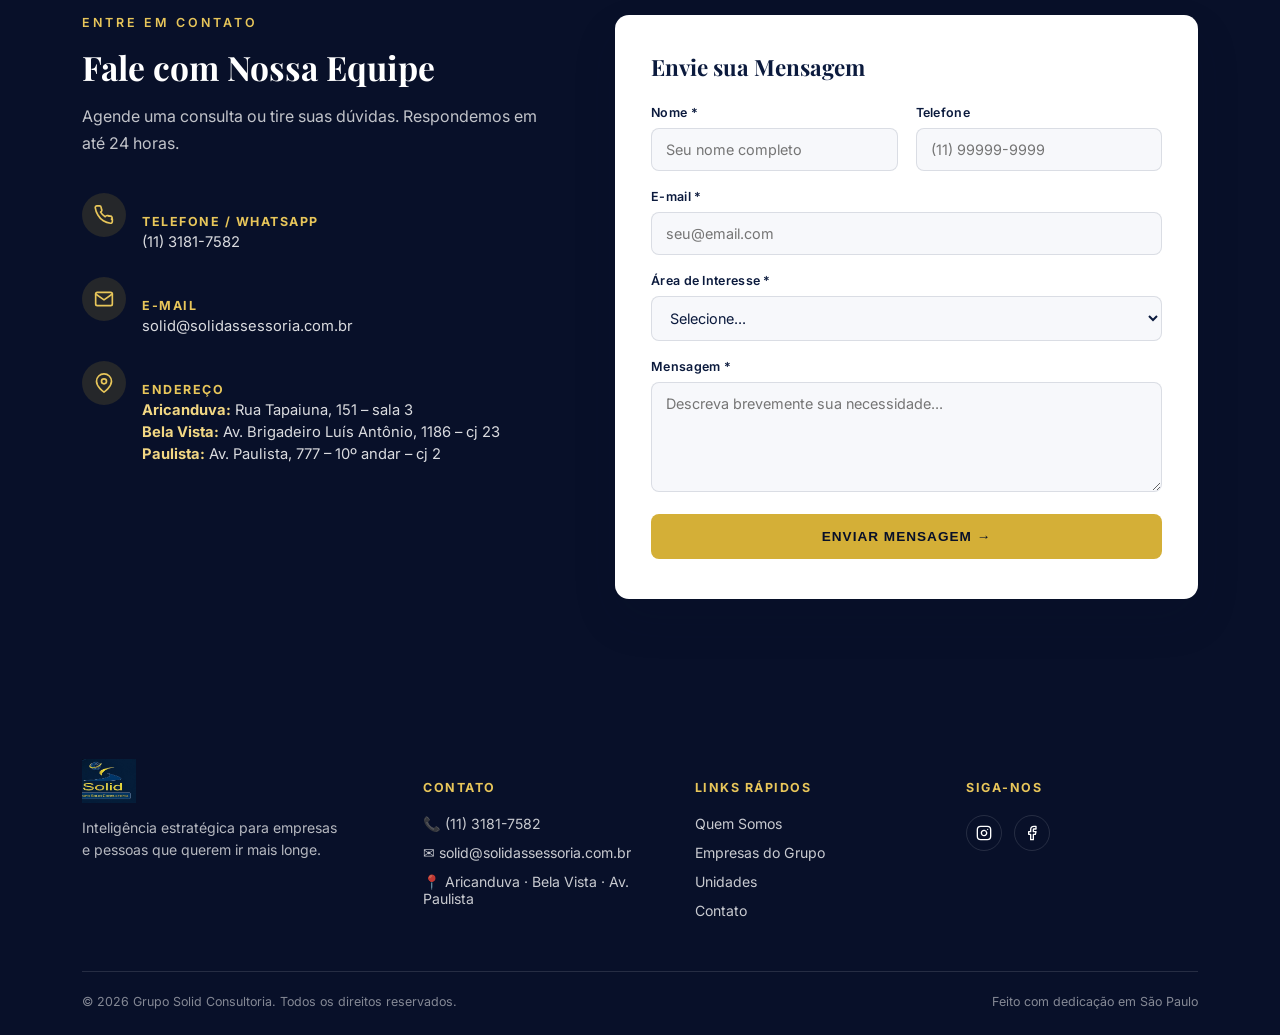
==== commit 154fb0f4: "Add files via upload" ====
--- a/index.html
+++ b/index.html
@@ -138,7 +138,7 @@
           <svg viewBox="0 0 24 24" fill="none" stroke="currentColor" stroke-width="2" stroke-linecap="round" stroke-linejoin="round"><path d="M21 10c0 7-9 13-9 13s-9-6-9-13a9 9 0 0 1 18 0z"/><circle cx="12" cy="10" r="3"/></svg>
         </span>
         <h4>Unidade Aricanduva</h4>
-        <p>Rua Tapauina, 151 – sala 3</p>
+        <p>Rua Tapaiuna, 151 – sala 3</p>
       </div>
       <div class="unit-card">
         <span class="unit-icon">
@@ -227,7 +227,7 @@
           </span>
           <div>
             <h5>Endereço</h5>
-            <p><strong>Aricanduva:</strong> Rua Tapauina, 151 – sala 3</p>
+            <p><strong>Aricanduva:</strong> Rua Tapaiuna, 151 – sala 3</p>
             <p><strong>Bela Vista:</strong> Av. Brigadeiro Luís Antônio, 1186 – cj 23</p>
             <p><strong>Paulista:</strong> Av. Paulista, 777 – 10º andar – cj 2</p>
           </div>
@@ -306,10 +306,10 @@
       <div>
         <h5>Siga-nos</h5>
         <div class="socials">
-          <a href="#" aria-label="Instagram">
+          <a href="https://www.instagram.com/solid_consultoria/" target="_blank" rel="noopener" aria-label="Instagram">
             <svg viewBox="0 0 24 24" width="16" height="16" fill="none" stroke="currentColor" stroke-width="2" stroke-linecap="round" stroke-linejoin="round"><rect x="2" y="2" width="20" height="20" rx="5"/><path d="M16 11.37A4 4 0 1 1 12.63 8 4 4 0 0 1 16 11.37z"/><line x1="17.5" y1="6.5" x2="17.5" y2="6.5"/></svg>
           </a>
-          <a href="#" aria-label="Facebook">
+          <a href="https://www.facebook.com/share/1BtYJmy3qK/?mibextid=wwXIfr" target="_blank" rel="noopener" aria-label="Facebook">
             <svg viewBox="0 0 24 24" width="16" height="16" fill="none" stroke="currentColor" stroke-width="2" stroke-linecap="round" stroke-linejoin="round"><path d="M18 2h-3a5 5 0 0 0-5 5v3H7v4h3v8h4v-8h3l1-4h-4V7a1 1 0 0 1 1-1h3z"/></svg>
           </a>
         </div>
